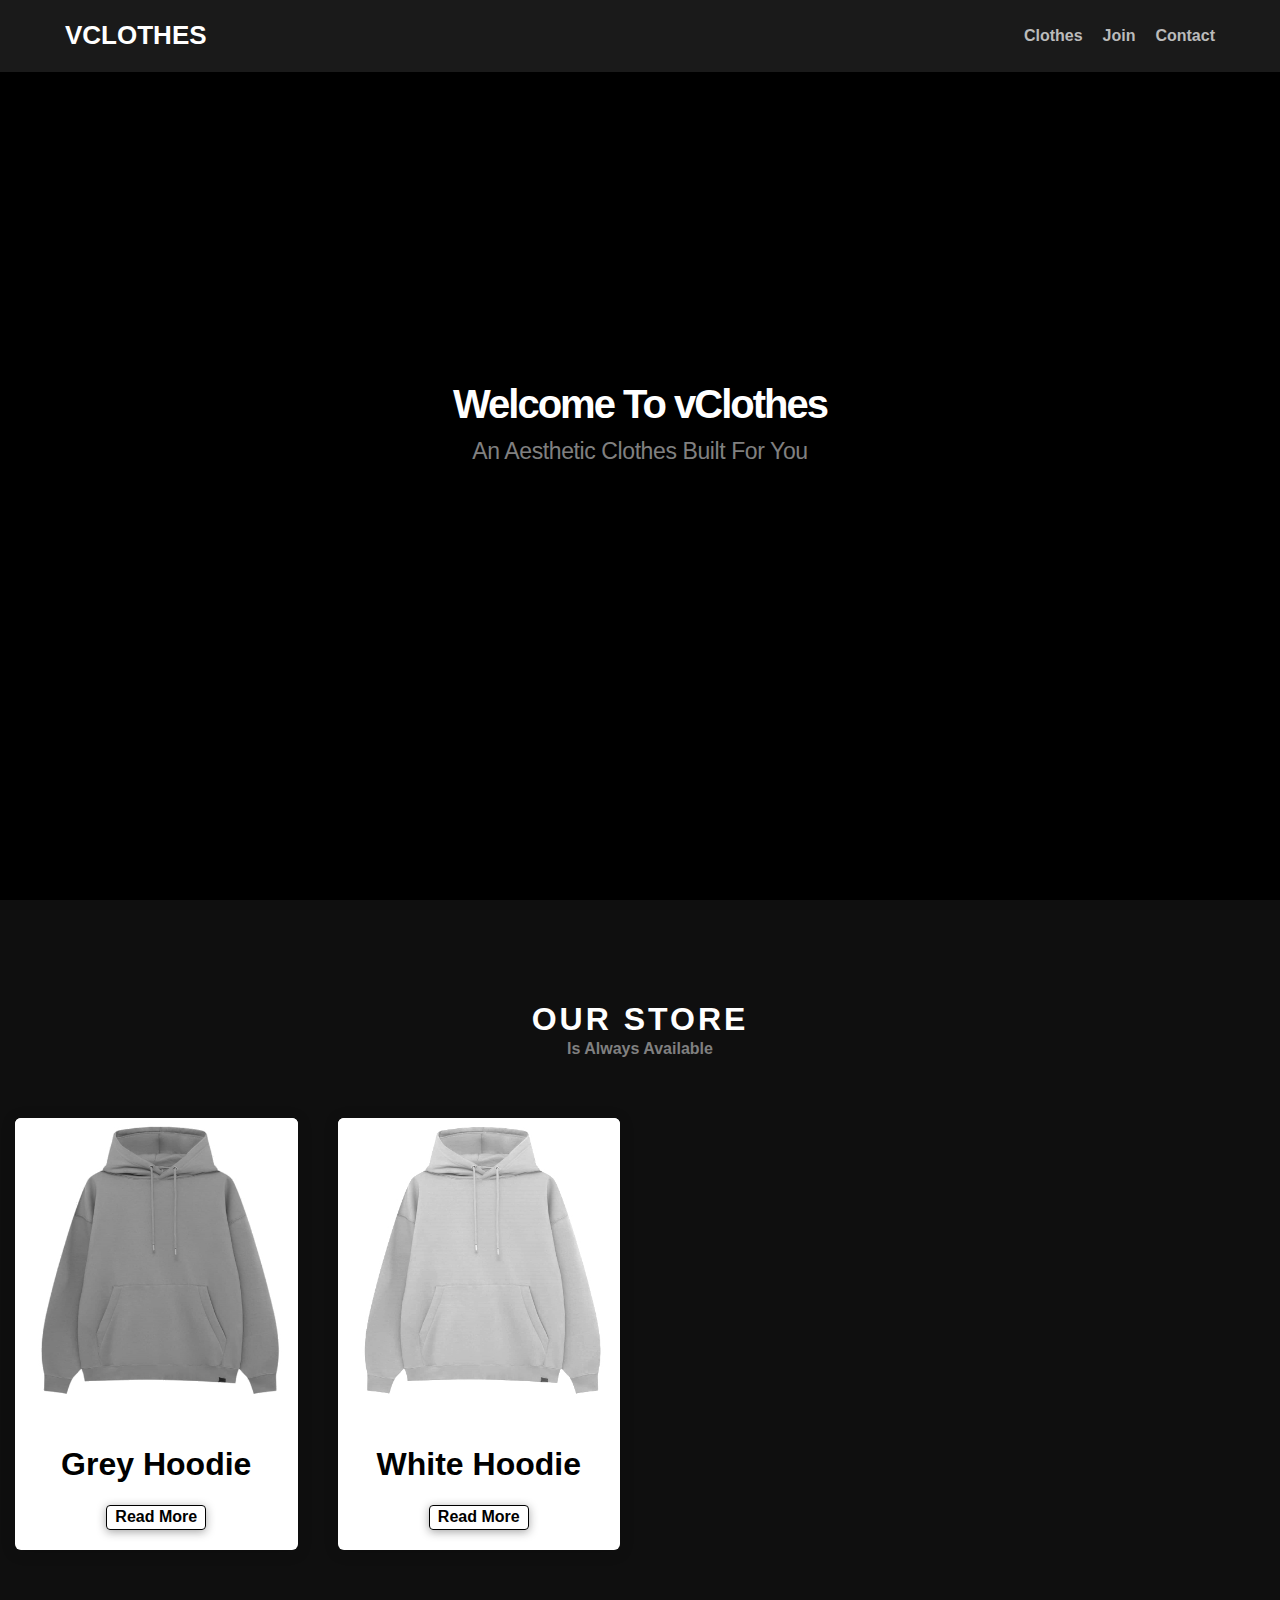
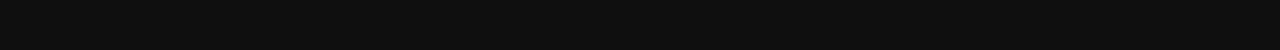
==== index.html @ 6fd8129b "design" ====
<!DOCTYPE html>
<html lang="en">
<head>
    <meta charset="UTF-8">
    <meta name="viewport" content="width=device-width, initial-scale=1.0">
    <link rel="stylesheet" href="css/master.css">
    <link rel="stylesheet" href="css/mediaquery.css">
    <link rel="stylesheet" href="css/all.min.css">
    <link rel="stylesheet" href="css/normalize.css">
    <title>vClothes</title>
</head>
<body>
    <header>
        <div class="container">
            <a href="#" class="logo">vClothes</a>
            <ul class="main-ul">
                    <li><a href="#clothes">Clothes</a></li>
                    <li><a href="#join">Join</a></li>
                    <li><a href="#contact">Contact</a></li>
            </ul>
        </div>
    </header>
    <div class="landing">
        <div class="container">
            <div class="text">
                <h1>Welcome To vClothes</h1>
                <p>An Aesthetic Clothes Built For You</p>
            </div>
        </div>
    </div>
    <!-- Store Section  -->
    <div class="store" id="clothes">
        <div class="title">
            <h1 class="store-title">Our Store</h1>
            <p class="store-p">Is Always Available</p>
        </div>
        <div class="container">
            <!-- Box Number 1 -->
            <div class="box">
                <img src="imgs/hoodie-1.jpg" alt="">
                <div class="content">
                    <h1>Grey Hoodie</h1>
                    <!-- Put Another HTML File Here  -->
                    <a class="read-btn" href="pages/Grey Hoodie/grey-hoodie.html">Read More</a>
                </div>
            </div>
            <!-- Box Number 2 -->
            <div class="box">
                <img src="imgs/hoodie-2.jpg" alt="">
                <div class="content">
                    <h1>White Hoodie</h1>
                    <!-- Put Another HTML File Here  -->
                    <a class="read-btn" href="">Read More</a>
                </div>
            </div>
        </div>
    </div>
</body>
</html>
---- css/master.css ----
/* INSERT FONT CODE RIGHT HERE  */

:root {
    --main-padding-top: 100px;
    --main-padding-bottom: 100px;
}


* {
    -webkit-box-sizing: border-box;
    -moz-box-sizing: border-box;
    box-sizing: border-box;
}

html {
    scroll-behavior: smooth;
}

.container {
    padding-left: 15px;
    padding-right: 15px;
    margin-left: auto;
    margin-right: auto;
}

body {
    font-family: 'Cairo', sans-serif;
    font-family: 'Lato', sans-serif;
    font-family: 'Open Sans', sans-serif;
    font-family: 'Poppins', sans-serif;
    font-family: 'Rubik', sans-serif;
    font-family: 'Work Sans', sans-serif;
}

header {
    position: relative;
    background-color: rgb(26, 26, 26);
}

header .container {
    display: flex;
    justify-content: space-between;
    align-items: center;
    flex-wrap: wrap;
    position: relative;
}

header .logo {
    display: flex;
    font-size: 26px;
    font-weight: bold;
    height: 72px;
    align-items: center;
    justify-content: center;
    text-decoration: none;
    color: white;
    padding-left: 50px;
    text-transform: uppercase;
}

header .main-ul {
    display: flex;
    gap: 20px;
    list-style: none;
    padding-right: 50px;
    font-weight: 700;
}

header .main-ul li a {
    text-decoration: none;
    color: rgb(187, 187, 187);
    transition: 0.3s;
}

header .main-ul li:hover a {
    color: white;
}

/* Start Landing Codes */
.landing {
    position: relative;
}

.landing .container {
    min-height: calc(100vh - 72px);
    display: flex;
    align-items: center;
    padding-bottom: 120px;
    text-align: center;
    background-color: black;
}

.landing .text {
    flex: 1;
}

.landing .text h1 {
    font-size: 40px;
    margin: 0;
    letter-spacing: -2px;
    color: white;
}

.landing .text p {
    font-size: 23px;
    line-height: 1.7;
    margin: 5px 0 0;
    letter-spacing: -0.4px;
    color: grey;
    transition: 1s;
}

.landing .text p:hover {
    letter-spacing: 2px;
}

/* Start Store Coding  */
.store {
    padding-top: var(--main-padding-top);
    padding-bottom: var(--main-padding-bottom);
    position: relative;
    background-color: rgb(15, 15, 15);
}

.store .container {
    display: grid;
    grid-template-columns: repeat(auto-fill, minmax(250px, 1fr));
    gap: 40px;
}

.store .title {
    margin-top: -20px;
    margin-bottom: 60px;
}

.store .store-title {
    color: white;
    text-transform: uppercase;
    text-align: center;
    letter-spacing: 3px;
    font-weight: 900;
}

.store .store-p {
    color: grey;
    font-weight: 700;
    text-align: center;
    margin-top: -20px;
}

.store .container .box {
    box-shadow: 0 2px 15px rgb(0 0 0 / 15%);
    border-radius: 6px;
    overflow: hidden;
    background-color: white;
}

.store .box {
    transition: 0.3s;
}

.store .box:hover {
    box-shadow: 0 2px 20px rgba(0, 81, 255, 0.514);
}

.store .box img {
    width: 100%;
    max-width: 100%;
}

.store .box .content {
    padding: 20px;
    margin: 0;
}

.store .box .content h1 {
    font-weight: 700;
    text-align: center;
}

.store .box .content .read-btn {
    border: 1px solid black;
    border-radius: 4px;
    text-decoration: none;
    color: black;
    font-weight: 700;
    display: flex;
    width: 100px;
    height: 25px;
    align-items: center;
    justify-content: center;
    margin: auto;
    box-shadow: 0 2px 10px rgb(22 22 22 / 39%);
    transition: 0.3s;
}

.store .box .content .read-btn:hover {
    box-shadow: 0 2px 10px rgba(22, 22, 22, 0.61);
}
---- css/mediaquery.css ----
@media (max-width: 776px) {
    header .logo {
        width: 100%;
        height: 50px;
        padding-left: 0;
    }
    header .container .main-ul {
        margin: auto;
        height: 30px;
    }
}
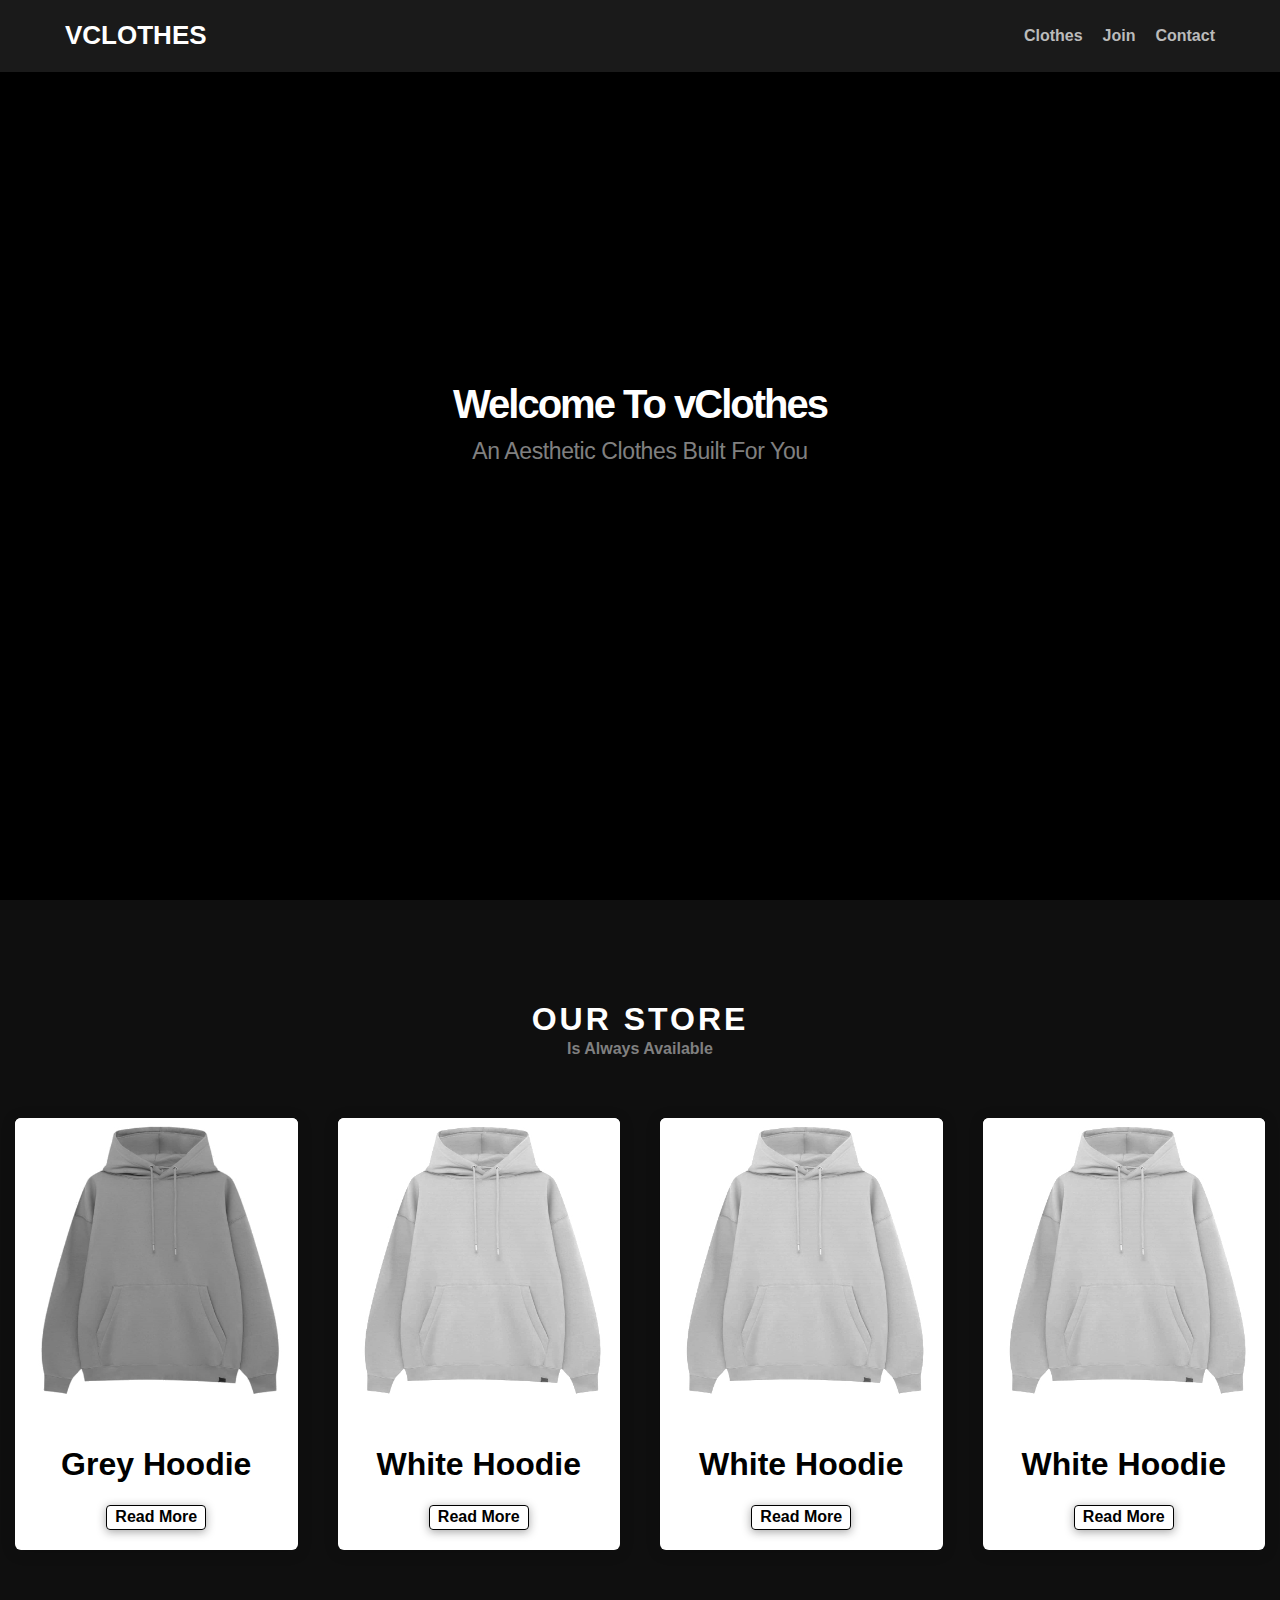
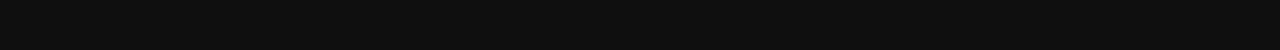
==== commit 4ad0d8b6: "design" ====
--- a/index.html
+++ b/index.html
@@ -41,10 +41,28 @@
                 <div class="content">
                     <h1>Grey Hoodie</h1>
                     <!-- Put Another HTML File Here  -->
-                    <a class="read-btn" href="pages/Grey Hoodie/grey-hoodie.html">Read More</a>
+                    <a class="read-btn" href="/pages/grey-hoodie/grey-hoodie.html">Read More</a>
                 </div>
             </div>
             <!-- Box Number 2 -->
+            <div class="box">
+                <img src="imgs/hoodie-2.jpg" alt="">
+                <div class="content">
+                    <h1>White Hoodie</h1>
+                    <!-- Put Another HTML File Here  -->
+                    <a class="read-btn" href="">Read More</a>
+                </div>
+            </div>
+            <!-- Box Number 3 -->
+            <div class="box">
+                <img src="imgs/hoodie-2.jpg" alt="">
+                <div class="content">
+                    <h1>White Hoodie</h1>
+                    <!-- Put Another HTML File Here  -->
+                    <a class="read-btn" href="">Read More</a>
+                </div>
+            </div>
+            <!-- Box Number 4 -->
             <div class="box">
                 <img src="imgs/hoodie-2.jpg" alt="">
                 <div class="content">
--- a/css/mediaquery.css
+++ b/css/mediaquery.css
@@ -7,5 +7,6 @@
     header .container .main-ul {
         margin: auto;
         height: 30px;
+        gap: 20px;
     }
 }